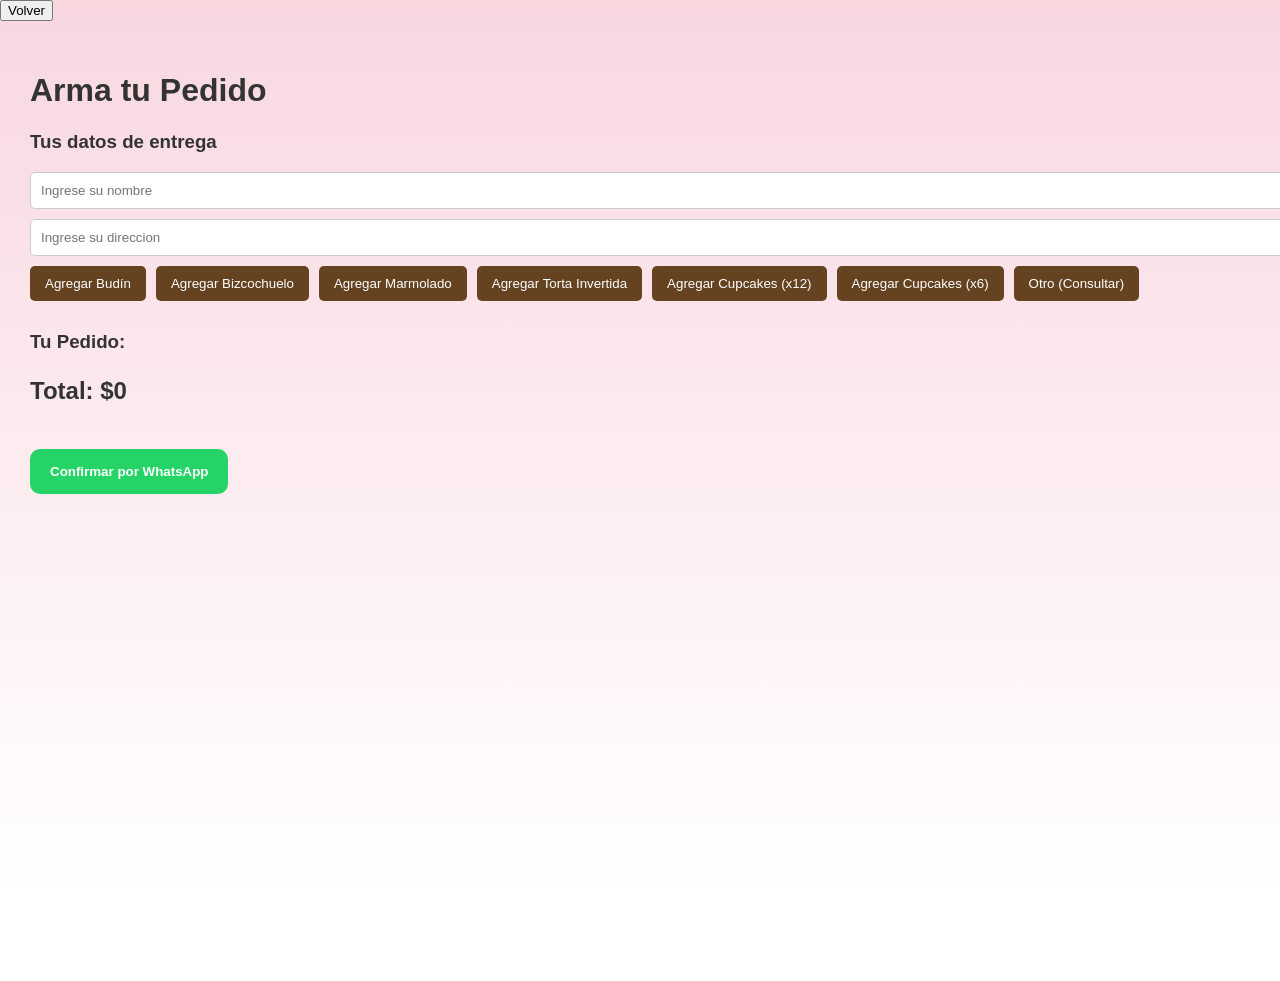
==== pedido.html @ b70339ef "pagina de incioPROGRESO" ====
<!DOCTYPE html>
<html lang="es">
    <head>
    <meta charset="utf-8">
    <title>Armar Pedido-SJP</title>
    <link rel="stylesheet" href="css/main.css">
    </head>
<body>
    <button onclick="location.href='index.html'" class="toggle-btn">Volver</button>

    <main class="contenido-principal">
        <h1>Arma tu Pedido</h1>
        
        <div class="cargar-nombre">
            <h3>Tus datos de entrega</h3>

            <input id="nombre-us" class="form-control" type="text" placeholder="Ingrese su nombre">
            <input id="dire-us" class="form-control" type="text" placeholder="Ingrese su direccion">           
        </div>

        <div class="opciones-pedido">
            <button onclick="agregarAlPedido('Budín', 5000)">Agregar Budín</button>
            <button onclick="agregarAlPedido('Bizcochuelo', 12000)">Agregar Bizcochuelo</button>
            <button onclick="agregarAlPedido('Marmolado', 12500)">Agregar Marmolado</button>
            <button onclick="agregarAlPedido('Torta Invertida', 14000)">Agregar Torta Invertida</button>
            <button onclick="agregarAlPedido('Cupcakes', 7000)">Agregar Cupcakes (x12)</button>
            <button onclick="agregarAlPedido('Cupcakes', 3700)">Agregar Cupcakes (x6)</button>
            <button onclick="agregarAlPedido('Otro', 0)">Otro (Consultar)</button>
        </div>

        <section id="resumen-pedido">
            <h3>Tu Pedido:</h3>
            <ul id="lista-items" style="list-style: none; padding: 0;"></ul>
            <p style="font-size: 1.5rem;"><strong>Total: $<span id="total-precio">0</span></strong></p>
            <button class="btn-confirmar" onclick="enviarPedido()">Confirmar por WhatsApp</button></section>
    </main>

    <script src="js/pedido.js"></script>
</body>

</html>
---- css/main.css ----
:root{
    --rosa: #f7d7df;
    --rosa-fuerte: #e8b7c1;
    --marron: #8b5e3c;

    --texto: #333;
    --texto-claro: #666;

    --blanco: #ffffff;

    --sombra-suave: 0 10px 25px rgba(0,0,0,0.05);
    --sombra-media: 0 15px 35px rgba(0,0,0,0.12);

    --transicion: all 0.3s ease;
}

body{
    font-family: 'Poppins', sans-serif;

    background: linear-gradient(
        180deg,
        #f8d7df 0%,
        #ffffff 100%
    );

    background-attachment: fixed;

    color: var(--texto);

    margin: 0;
    min-height: 100vh;

    overflow-x: hidden;
}



.contenido-principal {
    position: relative;
    width: 100%;
    min-height: 100vh;
    padding: 30px;
    border-sizing:border-box;
    /*transition: all 0.4s ease;*/
}

.contenido-principal.expandido {
    width: 100%;
}


/*cajas*/

.info {
    width: 100%;
    background: rgba(255, 255, 255, 0.35);
    display: flex;

    justify-content: center;
    align-items: stretch;

    flex-wrap: wrap;

    gap: 30px;

    padding: 80px 20px;
}

.caja{
    width: 320px;

    background: rgba(255,255,255,0.55);

    backdrop-filter: blur(10px);

    border-radius: 25px;

    padding: 35px 30px;

    text-align: center;

    transition: var(--transicion);

    box-shadow: var(--sombra-suave);
}

.caja:hover{
    transform: translateY(-8px);

    box-shadow: var(--sombra-media);
}

.caja h3{
    font-size: 1.5rem;

    color: var(--marron);

    margin-bottom: 20px;
}

.caja p{
    font-size: 1rem;

    color: var(--texto-claro);

    line-height: 1.7;
}

/* Contenedor principal para centrar contenido */
.contenido-principal.centro {
    display: flex;
    justify-content: center; 
    text-align: center;
}

.contenedor-contacto {
    background: rgba(255, 255, 255, 0.4);
    padding: 40px;
    border-radius: 20px;
    backdrop-filter: blur(10px);
    /* Efecto de vidrio */
    border: 1px solid rgba(255, 192, 203, 0.5);
    box-shadow: 0 10px 30px rgba(0, 0, 0, 0.05);
}

.botones-contacto-centrados {
    display: flex;
    gap: 20px;
    justify-content: center;
    margin-top: 30px;
}

/* Estilo de los botones individuales */
.btn-contacto {
    display: flex;
    align-items: center;
    gap: 15px;
    padding: 15px 25px;
    border-radius: 60px;
    text-decoration: none;
    font-weight: bold;
    color: white;
    transition: 0.3s;
}

.contenido-principal.centro {
    display: flex;
    align-items: center;
    width: 100%;
    margin: 0;
}

.instagram {
    background: linear-gradient(45deg, #f09433, #e6683c, #dc2743, #cc2366, #bc1888);
}

.whatsapp {
    background-color: #25d366;
}

.btn-contacto:hover {
    transform: translateY(-5px);
    box-shadow: 0 5px 15px rgba(0, 0, 0, 0.2);
}

.btn-volver {
    margin-top: 40px;
    background: none;
    border: 1px solid #654321;
    color: #654321;
    padding: 8px 20px;
    border-radius: 5px;
    cursor: pointer;
}


/*logo*/

.logoc {
    text-align: center;
    margin-bottom: 20px;
}

.logo-img {
    width: 150px;
    height: auto;
    border-radius: 50%;
    border: 2px solid #FFC0CB;
    transition: transform 0.3s ease;
}

.logo-img:hover {
    transform: scale(1.1);
}

/*linea*/
.linea {
    position: fixed;
    top: 0;
    right: 300px;
    width: 3px;
    height: 100vh;
    z-index: 999;
    transition: right 0.4s ease;
    background: linear-gradient(to bottom, #f0b8c3, #8b5e3c);
}

.linea.cerrado {
    right: 0;
}

.contenido-principal {
    transition: padding 0.4s ease;
}


.Linea-P {
    position: relative;
    width: 100%;
    height: 4px;
    background: linear-gradient(to right, #f7a0af, #FFC0CB);
    margin: 20px 0;
}

.Cuerpo-p h4 {
    color: var(--color-texto);
    margin-bottom: 20px;
}

/*----------------*/

/*Lista*/

.Lista ul{
    display: flex;

    flex-wrap: wrap;

    gap: 15px;

    padding: 0;

    list-style: none;
}

.Lista li{
    background: rgba(255,255,255,0.6);

    padding: 12px 20px;

    border-radius: 50px;

    box-shadow: var(--sombra-suave);

    transition: var(--transicion);
}

.Lista li:hover{
    transform: scale(1.05);

    background: var(--rosa-fuerte);
}


/*fondo bienvenida*/
.bien-sec {
    position: relative;

    width: 100%;
    height: 320px;

    margin-top: 20px;

    overflow: hidden;

    border-radius: 30px;

    display: flex;
    justify-content: center;
    align-items: center;

    background: white;

    box-shadow: var(--sombra-suave);
}

/* Imagen de fondo del banner */
.bien-sec .fondo {
    position: absolute;
    top: 0;
    left: 0;
    width: 100%;
    height: 100%;
    z-index: 1;
}

.bien-sec .fondo img {
    width: 100%;
    height: 100%;
    /* 'cover' asegura que la imagen llene la franja sin deformarse */
    object-fit: cover;
    opacity: 0.5;
    /* Mantenemos el logo sutil como fondo */

}

.textoB h1{
    font-size: 3.5rem;
    font-weight: 700;

    margin-bottom: 15px;

    color: #222;

    text-shadow: 0 2px 10px rgba(0,0,0,0.12);
}

.textoB p{
    font-size: 1.1rem;

    max-width: 750px;

    margin: auto;

    color: #444;

    line-height: 1.7;
}

.bien-sec .Linea-P {
    position: absolute;
    bottom: 0;
    left: 0;
    right: 0;
    height: 5px;
    /* Grosor de la línea marcada en tu dibujo */
    margin: 0;
    background: linear-gradient(to right, #FFC0CB, #654321);
    /* Rosa a Marrón */
    z-index: 3;
}

.Cuerpo-p {
    padding: 40px 50px;
    margin-top: 20px;

    background: transparent;
}

.bien-sec::before {
    content: "";
    position: absolute;
    top: 0;
    left: 0;
    right: 0;
    bottom: 0;
    background: rgba(255, 255, 255, 0.65);
    z-index: 1;
}

.textoB {
    position: relative;
    z-index: 2;
    text-align: center;
    padding: 0 20px;
}

/*seccion carrusel*/
.carousel{
    width: 90%;

    margin: 50px auto;
}

.carousel-inner{
    border-radius: 30px;

    overflow: hidden;

    box-shadow: var(--sombra-media);
}

.carousel-item img{
    height: 500px;

    object-fit: cover;
}

.carousel-control-prev-icon,
.carousel-control-next-icon{
    background-color: rgba(0,0,0,0.4);

    border-radius: 50%;

    padding: 20px;
}

/*Pagina pedidos*/
.opciones-pedido {
    display: flex;
    flex-wrap: wrap;
    gap: 10px;
    margin-bottom: 30px;
}

.opciones-pedido button {
    background-color: #654321;
    color: white;
    border: none;
    padding: 10px 15px;
    border-radius: 5px;
    cursor: pointer;
    transition: 0.3s;
}

.opciones-pedido button:hover {
    background-color: #ab5c0d;
    transform: scale(1.05);
}

.item-carrito {
    display: flex;
    justify-content: space-between;
    align-items: center;
    background: white;
    padding: 10px;
    margin-bottom: 5px;
    border-radius: 5px;
    border-left: 5px solid #FFC0CB;
    max-width: 400px;
}

.btn-eliminar {
    background-color: #ff4d4d;
    color: white;
    border: none;
    padding: 5px 10px;
    border-radius: 3px;
    cursor: pointer;
    font-size: 0.8rem;
}

.btn-confirmar {
    background-color: #25d366;
    /* Verde WhatsApp */
    color: white;
    font-weight: bold;
    padding: 15px 20px;
    border-radius: 10px;
    border: none;
    cursor: pointer;
    margin-top: 20px;
}

/*datos usuario*/
.datos-usuario {
    background-color: rgba(255, 255, 255, 0.5);
    padding: 20px;
    border-radius: 10px;
    margin: 20px 0;
    max-width: 400px;
    border: 1px solid #FFC0CB;
}

.datos-usuario h3 {
    margin-top: 0;
    font-size: 1.2rem;
    color: #654321;
}

.form-control {
    width: 100%;
    padding: 10px;
    margin-bottom: 10px;
    border: 1px solid #ccc;
    border-radius: 5px;
    box-sizing: border-box;
    /* Para que el padding no estire el ancho */
}

.form-control:focus {
    border-color: #FFC0CB;
    outline: none;
    box-shadow: 0 0 5px rgba(255, 192, 203, 0.5);
}


.contenedor-web {
    background: rgba(255, 255, 255, 0.35);

    border-radius: 30px;

    overflow: hidden;

    backdrop-filter: blur(10px);

    box-shadow: 0 10px 40px rgba(0, 0, 0, 0.08);
}



/*header*/
.navbar{
    background: rgba(255,255,255,0.75) !important;

    backdrop-filter: blur(10px);

    box-shadow: 0 5px 20px rgba(0,0,0,0.05);

    padding: 15px 0;
}

.navbar-brand{
    display: flex;
    align-items: center;
    gap: 12px;

    font-weight: 700;
    font-size: 1.4rem;

    color: var(--marron) !important;
}

.navbar-brand img{
    border-radius: 50%;
}

.btn-social{
    display: inline-block;

    margin: 40px auto;

    padding: 15px 35px;

    background: var(--marron);

    color: white;

    border-radius: 50px;

    text-decoration: none;

    font-weight: 600;

    transition: var(--transicion);

    box-shadow: var(--sombra-suave);
}

.btn-social:hover{
    transform: scale(1.05);

    background: #6f472b;

    color: white;
}
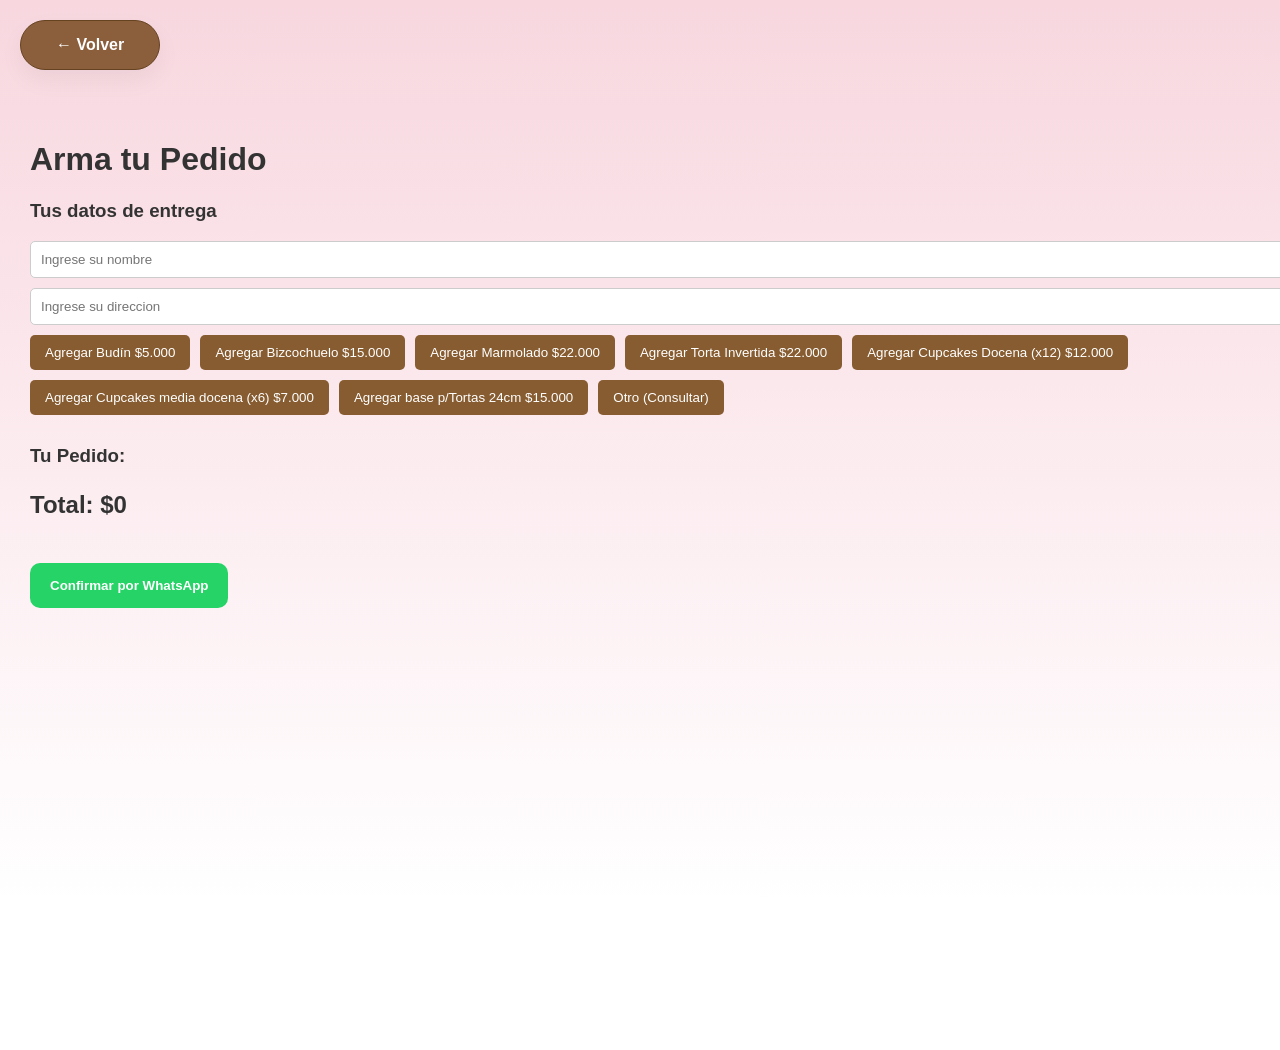
==== commit 833e02a6: "se modificaron los bottones y la pestaña de pedido" ====
--- a/pedido.html
+++ b/pedido.html
@@ -1,13 +1,15 @@
 <!DOCTYPE html>
 <html lang="es">
     <head>
+    <meta name="viewport" content="width=device-width, initial-scale=1.0">
     <meta charset="utf-8">
     <title>Armar Pedido-SJP</title>
     <link rel="stylesheet" href="css/main.css">
     </head>
 <body>
-    <button onclick="location.href='index.html'" class="toggle-btn">Volver</button>
-
+    <a href="index.html" class="btn-social btn-volver">
+    ← Volver
+</a>
     <main class="contenido-principal">
         <h1>Arma tu Pedido</h1>
         
@@ -19,12 +21,13 @@
         </div>
 
         <div class="opciones-pedido">
-            <button onclick="agregarAlPedido('Budín', 5000)">Agregar Budín</button>
-            <button onclick="agregarAlPedido('Bizcochuelo', 12000)">Agregar Bizcochuelo</button>
-            <button onclick="agregarAlPedido('Marmolado', 12500)">Agregar Marmolado</button>
-            <button onclick="agregarAlPedido('Torta Invertida', 14000)">Agregar Torta Invertida</button>
-            <button onclick="agregarAlPedido('Cupcakes', 7000)">Agregar Cupcakes (x12)</button>
-            <button onclick="agregarAlPedido('Cupcakes', 3700)">Agregar Cupcakes (x6)</button>
+            <button onclick="agregarAlPedido('Budín', 5000)">Agregar Budín $5.000</button>
+            <button onclick="agregarAlPedido('Bizcochuelo', 15000)">Agregar Bizcochuelo $15.000</button>
+            <button onclick="agregarAlPedido('Carrot cake', 22000)">Agregar Marmolado $22.000</button>
+            <button onclick="agregarAlPedido('Torta Invertida', 22000)">Agregar Torta Invertida $22.000</button>
+            <button onclick="agregarAlPedido('Cupcakes', 12000)">Agregar Cupcakes Docena (x12) $12.000</button>
+            <button onclick="agregarAlPedido('Cupcakes', 7000)">Agregar Cupcakes media docena (x6) $7.000</button>
+            <button onclick="agregarAlPedido('Base Tortas', 15000)">Agregar base p/Tortas 24cm $15.000</button>
             <button onclick="agregarAlPedido('Otro', 0)">Otro (Consultar)</button>
         </div>
 
--- a/css/main.css
+++ b/css/main.css
@@ -40,7 +40,7 @@
     width: 100%;
     min-height: 100vh;
     padding: 30px;
-    border-sizing:border-box;
+    border-inline:border-box;
     /*transition: all 0.4s ease;*/
 }
 
@@ -246,7 +246,7 @@
 .Lista li{
     background: rgba(255,255,255,0.6);
 
-    padding: 12px 20px;
+    /*padding: 12px 20px;*/
 
     border-radius: 50px;
 
@@ -261,6 +261,14 @@
     background: var(--rosa-fuerte);
 }
 
+.Lista li a{
+    display: block;
+    padding: 12px 20px;
+    text-decoration: none;
+    color: inherit;
+    text-align: center;
+    width: 100%;
+}
 
 /*fondo bienvenida*/
 .bien-sec {
@@ -396,6 +404,21 @@
 }
 
 /*Pagina pedidos*/
+@media (max-width:768px){
+
+    .opciones-pedido{
+        flex-direction:column;
+        width:100%;
+    }
+
+    .opciones-pedido button{
+        width:100%;
+    }
+
+}
+
+
+
 .opciones-pedido {
     display: flex;
     flex-wrap: wrap;
@@ -404,7 +427,7 @@
 }
 
 .opciones-pedido button {
-    background-color: #654321;
+    background-color: #875c30;
     color: white;
     border: none;
     padding: 10px 15px;
@@ -419,8 +442,6 @@
 }
 
 .item-carrito {
-    display: flex;
-    justify-content: space-between;
     align-items: center;
     background: white;
     padding: 10px;
@@ -428,6 +449,20 @@
     border-radius: 5px;
     border-left: 5px solid #FFC0CB;
     max-width: 400px;
+}
+@media (max-width:768px){
+
+    .item-carrito{
+        flex-direction:column;
+        align-items:flex-start;
+        gap:10px;
+        max-width:100%;
+    }
+
+    .btn-eliminar{
+        width:100%;
+    }
+
 }
 
 .btn-eliminar {
@@ -497,6 +532,40 @@
     box-shadow: 0 10px 40px rgba(0, 0, 0, 0.08);
 }
 
+.contenedor-web{
+    width:100%;
+    max-width:1200px;
+    margin:auto;
+    padding:20px;
+    box-sizing:border-box;
+}
+
+@media (max-width:768px){
+
+    h1{
+        font-size:2rem;
+    }
+
+    h2{
+        font-size:1.5rem;
+    }
+
+}
+
+@media (max-width:768px){
+
+    .btn-confirmar{
+        width:100%;
+        text-align:center;
+    }
+
+}
+
+.btn-volver{
+    display: inline-block;
+    margin: 20px;
+    width: auto;
+}
 
 
 /*header*/
@@ -526,25 +595,15 @@
 }
 
 .btn-social{
-    display: inline-block;
-
-    margin: 40px auto;
-
-    padding: 15px 35px;
-
-    background: var(--marron);
-
-    color: white;
-
-    border-radius: 50px;
-
-    text-decoration: none;
-
-    font-weight: 600;
-
-    transition: var(--transicion);
-
-    box-shadow: var(--sombra-suave);
+    display:inline-block;
+    padding:15px 35px;
+    background:var(--marron);
+    color:white;
+    border-radius:50px;
+    text-decoration:none;
+    font-weight:600;
+    transition:var(--transicion);
+    box-shadow:var(--sombra-suave);
 }
 
 .btn-social:hover{
@@ -553,4 +612,109 @@
     background: #6f472b;
 
     color: white;
+}
+
+
+/* =========================
+   RESPONSIVE CELULAR
+========================= */
+
+@media (max-width: 768px){
+
+    /* MAIN */
+    .contenido-principal{
+        padding: 15px;
+    }
+
+    /* HERO */
+    .bien-sec{
+        height: auto;
+        min-height: 350px;
+
+        padding: 40px 20px;
+
+        border-radius: 20px;
+    }
+
+    .textoB h1{
+        font-size: 2rem;
+    }
+
+    .textoB p{
+        font-size: 1rem;
+    }
+
+    /* CAJAS INFO */
+    .info{
+        padding: 40px 15px;
+        gap: 20px;
+    }
+
+    .caja{
+        width: 100%;
+    }
+
+    /* LISTA PRODUCTOS */
+    .Lista ul{
+        justify-content: center;
+    }
+
+    .Lista li{
+        width: 100%;
+        text-align: center;
+    }
+
+    /* CARRUSEL */
+    .carousel{
+        width: 100%;
+        margin: 30px auto;
+    }
+
+    .carousel-item img{
+        height: 250px;
+    }
+
+    /* BOTONES */
+    .btn-social{
+        width: 100%;
+        text-align: center;
+    }
+
+    /* CONTACTO */
+    .contenedor-contacto{
+        padding: 25px 15px;
+    }
+
+    .botones-contacto-centrados{
+        flex-direction: column;
+        align-items: center;
+    }
+
+    .btn-contacto{
+        width: 100%;
+        justify-content: center;
+    }
+
+    /* FORMULARIOS */
+    .datos-usuario{
+        width: 100%;
+        max-width: 100%;
+    }
+
+    /* NAVBAR */
+    .navbar-brand{
+        font-size: 1.1rem;
+    }
+
+}@media (max-width: 768px){
+
+    .opciones-pedido{
+        flex-direction: column;
+    }
+
+}
+
+img{
+    max-width: 100%;
+    height: auto;
 }
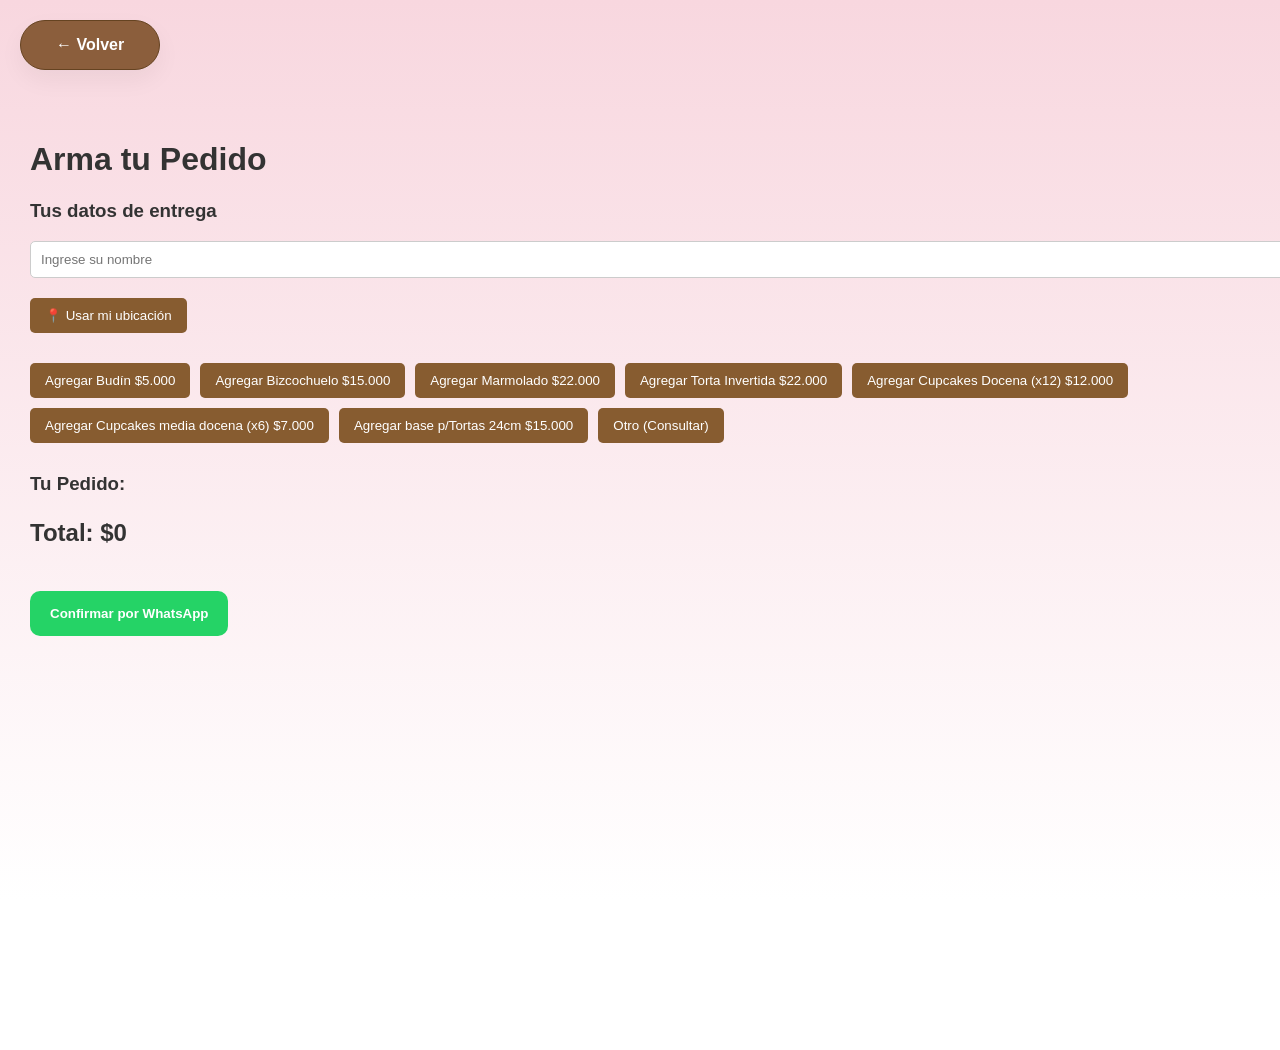
==== commit 0e13261d: "se modifico la pagina de pedido y se agrego el boton de usar mi direccion" ====
--- a/pedido.html
+++ b/pedido.html
@@ -17,7 +17,9 @@
             <h3>Tus datos de entrega</h3>
 
             <input id="nombre-us" class="form-control" type="text" placeholder="Ingrese su nombre">
-            <input id="dire-us" class="form-control" type="text" placeholder="Ingrese su direccion">           
+            <button type="button" class="btn-ubicacion" onclick="obtenerUbicacion()">
+            📍 Usar mi ubicación
+            </button>    
         </div>
 
         <div class="opciones-pedido">
--- a/css/main.css
+++ b/css/main.css
@@ -614,7 +614,25 @@
     color: white;
 }
 
-
+.cargar-nombre{
+    margin-bottom: 30px;
+}
+
+.btn-ubicacion{
+    background-color: #875c30;
+    color: white;
+    border: none;
+    padding: 10px 15px;
+    border-radius: 5px;
+    cursor: pointer;
+    transition: 0.3s;
+    margin-top: 10px;
+}
+
+.btn-ubicacion:hover{
+    background-color: #ab5c0d;
+    transform: scale(1.05);
+}
 /* =========================
    RESPONSIVE CELULAR
 ========================= */
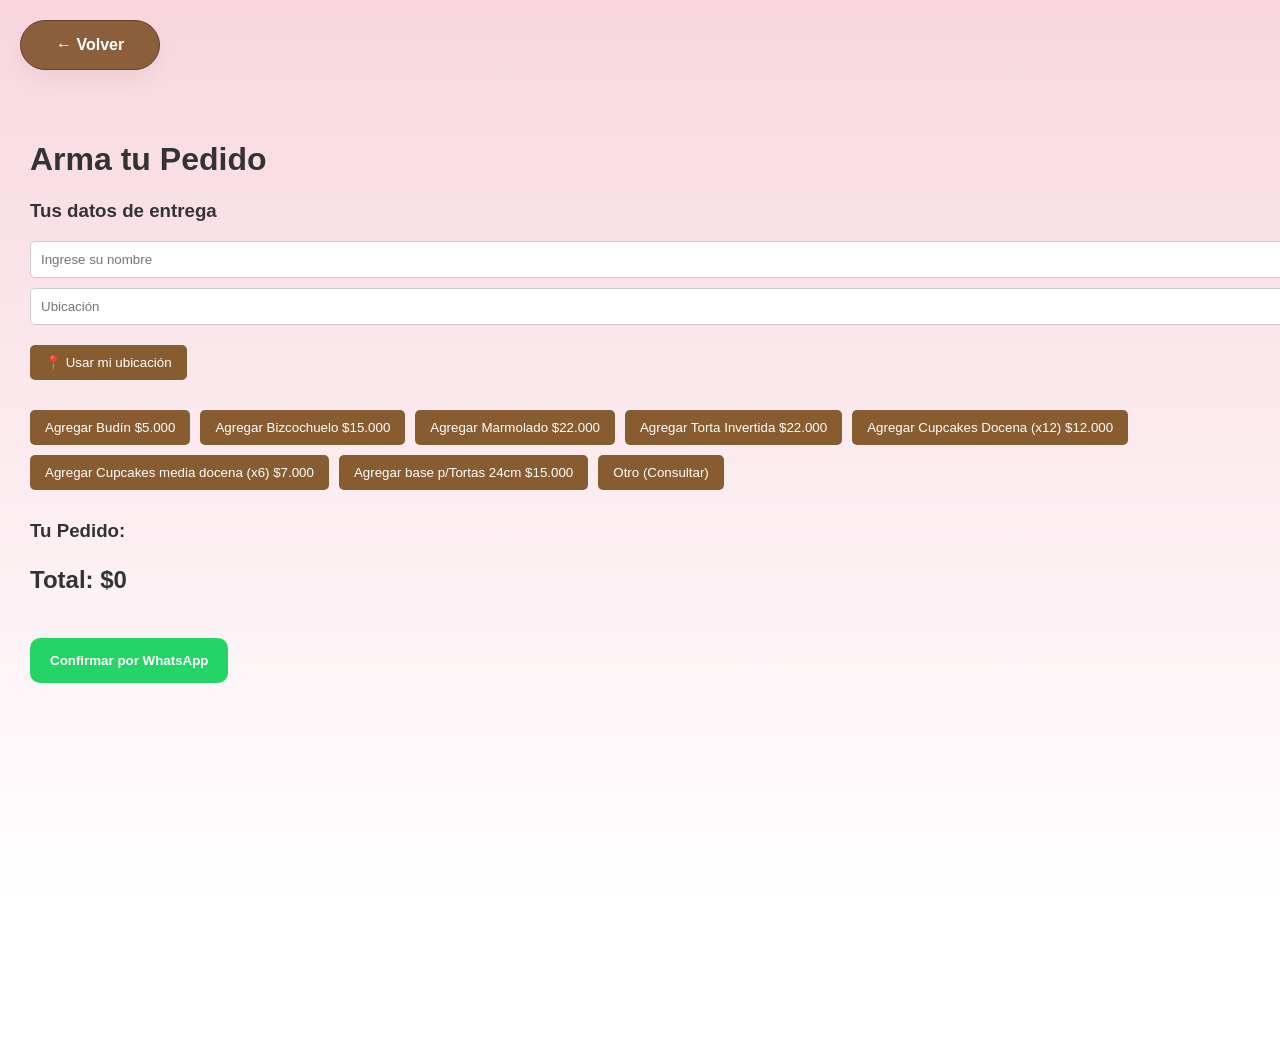
==== commit 58f22f4b: "rediseño" ====
--- a/pedido.html
+++ b/pedido.html
@@ -17,6 +17,7 @@
             <h3>Tus datos de entrega</h3>
 
             <input id="nombre-us" class="form-control" type="text" placeholder="Ingrese su nombre">
+            <input id="dire-us" class="form-control" type="text" placeholder="Ubicación" readonly>
             <button type="button" class="btn-ubicacion" onclick="obtenerUbicacion()">
             📍 Usar mi ubicación
             </button>    
